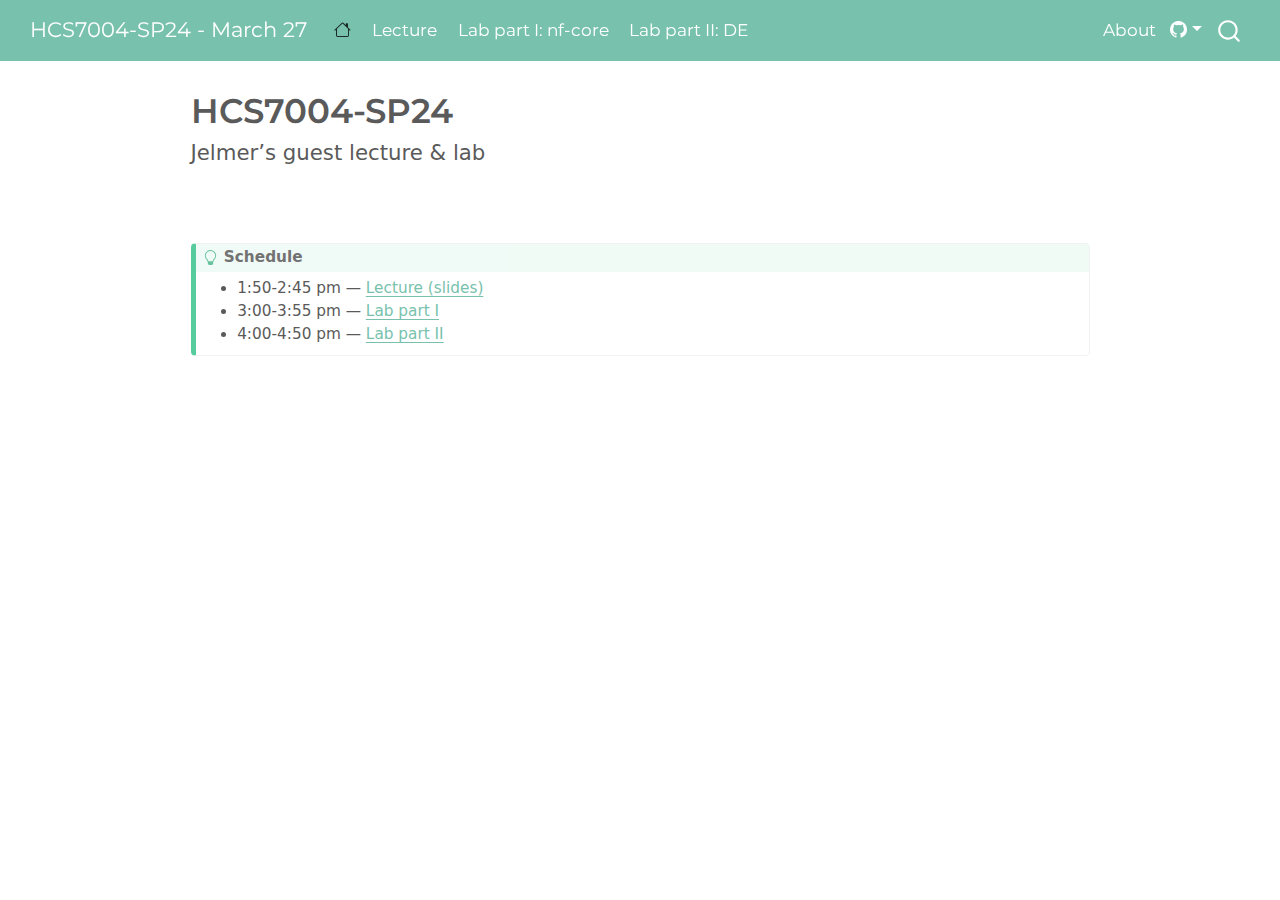
==== index.html @ 6744aa18 "Built site for gh-pages" ====
<!DOCTYPE html>
<html xmlns="http://www.w3.org/1999/xhtml" lang="en" xml:lang="en"><head>

<meta charset="utf-8">
<meta name="generator" content="quarto-1.4.549">

<meta name="viewport" content="width=device-width, initial-scale=1.0, user-scalable=yes">


<title>HCS7004-SP24 - March 27 - HCS7004-SP24</title>
<style>
code{white-space: pre-wrap;}
span.smallcaps{font-variant: small-caps;}
div.columns{display: flex; gap: min(4vw, 1.5em);}
div.column{flex: auto; overflow-x: auto;}
div.hanging-indent{margin-left: 1.5em; text-indent: -1.5em;}
ul.task-list{list-style: none;}
ul.task-list li input[type="checkbox"] {
  width: 0.8em;
  margin: 0 0.8em 0.2em -1em; /* quarto-specific, see https://github.com/quarto-dev/quarto-cli/issues/4556 */ 
  vertical-align: middle;
}
</style>


<script src="site_libs/quarto-nav/quarto-nav.js"></script>
<script src="site_libs/quarto-nav/headroom.min.js"></script>
<script src="site_libs/clipboard/clipboard.min.js"></script>
<script src="site_libs/quarto-search/autocomplete.umd.js"></script>
<script src="site_libs/quarto-search/fuse.min.js"></script>
<script src="site_libs/quarto-search/quarto-search.js"></script>
<meta name="quarto:offset" content="./">
<script src="site_libs/quarto-html/quarto.js"></script>
<script src="site_libs/quarto-html/popper.min.js"></script>
<script src="site_libs/quarto-html/tippy.umd.min.js"></script>
<script src="site_libs/quarto-html/anchor.min.js"></script>
<link href="site_libs/quarto-html/tippy.css" rel="stylesheet">
<link href="site_libs/quarto-html/quarto-syntax-highlighting.css" rel="stylesheet" id="quarto-text-highlighting-styles">
<script src="site_libs/bootstrap/bootstrap.min.js"></script>
<link href="site_libs/bootstrap/bootstrap-icons.css" rel="stylesheet">
<link href="site_libs/bootstrap/bootstrap.min.css" rel="stylesheet" id="quarto-bootstrap" data-mode="light">
<script id="quarto-search-options" type="application/json">{
  "location": "navbar",
  "copy-button": false,
  "collapse-after": 3,
  "panel-placement": "end",
  "type": "overlay",
  "limit": 50,
  "keyboard-shortcut": [
    "f",
    "/",
    "s"
  ],
  "show-item-context": false,
  "language": {
    "search-no-results-text": "No results",
    "search-matching-documents-text": "matching documents",
    "search-copy-link-title": "Copy link to search",
    "search-hide-matches-text": "Hide additional matches",
    "search-more-match-text": "more match in this document",
    "search-more-matches-text": "more matches in this document",
    "search-clear-button-title": "Clear",
    "search-text-placeholder": "",
    "search-detached-cancel-button-title": "Cancel",
    "search-submit-button-title": "Submit",
    "search-label": "Search"
  }
}</script>


<link rel="stylesheet" href="styles.css">
</head>

<body class="nav-fixed fullcontent">

<div id="quarto-search-results"></div>
  <header id="quarto-header" class="headroom fixed-top">
    <nav class="navbar navbar-expand-lg " data-bs-theme="dark">
      <div class="navbar-container container-fluid">
      <div class="navbar-brand-container mx-auto">
    <a class="navbar-brand" href="./index.html">
    <span class="navbar-title">HCS7004-SP24 - March 27</span>
    </a>
  </div>
            <div id="quarto-search" class="" title="Search"></div>
          <button class="navbar-toggler" type="button" data-bs-toggle="collapse" data-bs-target="#navbarCollapse" aria-controls="navbarCollapse" aria-expanded="false" aria-label="Toggle navigation" onclick="if (window.quartoToggleHeadroom) { window.quartoToggleHeadroom(); }">
  <span class="navbar-toggler-icon"></span>
</button>
          <div class="collapse navbar-collapse" id="navbarCollapse">
            <ul class="navbar-nav navbar-nav-scroll me-auto">
  <li class="nav-item">
    <a class="nav-link active" href="./index.html" aria-current="page"> <i class="bi bi-house" role="img">
</i> 
<span class="menu-text"> </span></a>
  </li>  
  <li class="nav-item">
    <a class="nav-link" href="./lecture.html"> 
<span class="menu-text">Lecture</span></a>
  </li>  
  <li class="nav-item">
    <a class="nav-link" href="./lab1.html"> 
<span class="menu-text">Lab part I: nf-core</span></a>
  </li>  
  <li class="nav-item">
    <a class="nav-link" href="./lab2.html"> 
<span class="menu-text">Lab part II: DE</span></a>
  </li>  
</ul>
            <ul class="navbar-nav navbar-nav-scroll ms-auto">
  <li class="nav-item">
    <a class="nav-link" href="./about.html"> 
<span class="menu-text">About</span></a>
  </li>  
</ul>
          </div> <!-- /navcollapse -->
          <div class="quarto-navbar-tools">
    <div class="dropdown">
      <a href="" title="" id="quarto-navigation-tool-dropdown-0" class="quarto-navigation-tool dropdown-toggle px-1" data-bs-toggle="dropdown" aria-expanded="false" aria-label=""><i class="bi bi-github"></i></a>
      <ul class="dropdown-menu dropdown-menu-end" aria-labelledby="quarto-navigation-tool-dropdown-0">
          <li>
            <a class="dropdown-item quarto-navbar-tools-item" href="https://github.com/jelmerp/HCS7004-SP24">
            Source Code
            </a>
          </li>
          <li>
            <a class="dropdown-item quarto-navbar-tools-item" href="https://github.com/jelmerp/HCS7004-SP24/issues/new">
            Report an Issue
            </a>
          </li>
      </ul>
    </div>
</div>
      </div> <!-- /container-fluid -->
    </nav>
</header>
<!-- content -->
<div id="quarto-content" class="quarto-container page-columns page-rows-contents page-layout-article page-navbar">
<!-- sidebar -->
<!-- margin-sidebar -->
    
<!-- main -->
<main class="content" id="quarto-document-content">

<header id="title-block-header" class="quarto-title-block default">
<div class="quarto-title">
<h1 class="title">HCS7004-SP24</h1>
<p class="subtitle lead">Jelmer’s guest lecture &amp; lab</p>
</div>



<div class="quarto-title-meta">

    
  
    
  </div>
  


</header>


<p><br></p>
<div class="callout callout-style-default callout-tip callout-titled">
<div class="callout-header d-flex align-content-center">
<div class="callout-icon-container">
<i class="callout-icon"></i>
</div>
<div class="callout-title-container flex-fill">
Schedule
</div>
</div>
<div class="callout-body-container callout-body">
<ul>
<li>1:50-2:45 pm — <a href="./lecture.html">Lecture (slides)</a></li>
<li>3:00-3:55 pm — <a href="./lab1.html">Lab part I</a></li>
<li>4:00-4:50 pm — <a href="lab2/qmd">Lab part II</a></li>
</ul>
</div>
</div>



<a onclick="window.scrollTo(0, 0); return false;" role="button" id="quarto-back-to-top"><i class="bi bi-arrow-up"></i> Back to top</a></main> <!-- /main -->
<script id="quarto-html-after-body" type="application/javascript">
window.document.addEventListener("DOMContentLoaded", function (event) {
  const toggleBodyColorMode = (bsSheetEl) => {
    const mode = bsSheetEl.getAttribute("data-mode");
    const bodyEl = window.document.querySelector("body");
    if (mode === "dark") {
      bodyEl.classList.add("quarto-dark");
      bodyEl.classList.remove("quarto-light");
    } else {
      bodyEl.classList.add("quarto-light");
      bodyEl.classList.remove("quarto-dark");
    }
  }
  const toggleBodyColorPrimary = () => {
    const bsSheetEl = window.document.querySelector("link#quarto-bootstrap");
    if (bsSheetEl) {
      toggleBodyColorMode(bsSheetEl);
    }
  }
  toggleBodyColorPrimary();  
  const icon = "";
  const anchorJS = new window.AnchorJS();
  anchorJS.options = {
    placement: 'right',
    icon: icon
  };
  anchorJS.add('.anchored');
  const isCodeAnnotation = (el) => {
    for (const clz of el.classList) {
      if (clz.startsWith('code-annotation-')) {                     
        return true;
      }
    }
    return false;
  }
  const clipboard = new window.ClipboardJS('.code-copy-button', {
    text: function(trigger) {
      const codeEl = trigger.previousElementSibling.cloneNode(true);
      for (const childEl of codeEl.children) {
        if (isCodeAnnotation(childEl)) {
          childEl.remove();
        }
      }
      return codeEl.innerText;
    }
  });
  clipboard.on('success', function(e) {
    // button target
    const button = e.trigger;
    // don't keep focus
    button.blur();
    // flash "checked"
    button.classList.add('code-copy-button-checked');
    var currentTitle = button.getAttribute("title");
    button.setAttribute("title", "Copied!");
    let tooltip;
    if (window.bootstrap) {
      button.setAttribute("data-bs-toggle", "tooltip");
      button.setAttribute("data-bs-placement", "left");
      button.setAttribute("data-bs-title", "Copied!");
      tooltip = new bootstrap.Tooltip(button, 
        { trigger: "manual", 
          customClass: "code-copy-button-tooltip",
          offset: [0, -8]});
      tooltip.show();    
    }
    setTimeout(function() {
      if (tooltip) {
        tooltip.hide();
        button.removeAttribute("data-bs-title");
        button.removeAttribute("data-bs-toggle");
        button.removeAttribute("data-bs-placement");
      }
      button.setAttribute("title", currentTitle);
      button.classList.remove('code-copy-button-checked');
    }, 1000);
    // clear code selection
    e.clearSelection();
  });
  function tippyHover(el, contentFn, onTriggerFn, onUntriggerFn) {
    const config = {
      allowHTML: true,
      maxWidth: 500,
      delay: 100,
      arrow: false,
      appendTo: function(el) {
          return el.parentElement;
      },
      interactive: true,
      interactiveBorder: 10,
      theme: 'quarto',
      placement: 'bottom-start',
    };
    if (contentFn) {
      config.content = contentFn;
    }
    if (onTriggerFn) {
      config.onTrigger = onTriggerFn;
    }
    if (onUntriggerFn) {
      config.onUntrigger = onUntriggerFn;
    }
    window.tippy(el, config); 
  }
  const noterefs = window.document.querySelectorAll('a[role="doc-noteref"]');
  for (var i=0; i<noterefs.length; i++) {
    const ref = noterefs[i];
    tippyHover(ref, function() {
      // use id or data attribute instead here
      let href = ref.getAttribute('data-footnote-href') || ref.getAttribute('href');
      try { href = new URL(href).hash; } catch {}
      const id = href.replace(/^#\/?/, "");
      const note = window.document.getElementById(id);
      return note.innerHTML;
    });
  }
  const xrefs = window.document.querySelectorAll('a.quarto-xref');
  const processXRef = (id, note) => {
    // Strip column container classes
    const stripColumnClz = (el) => {
      el.classList.remove("page-full", "page-columns");
      if (el.children) {
        for (const child of el.children) {
          stripColumnClz(child);
        }
      }
    }
    stripColumnClz(note)
    if (id === null || id.startsWith('sec-')) {
      // Special case sections, only their first couple elements
      const container = document.createElement("div");
      if (note.children && note.children.length > 2) {
        container.appendChild(note.children[0].cloneNode(true));
        for (let i = 1; i < note.children.length; i++) {
          const child = note.children[i];
          if (child.tagName === "P" && child.innerText === "") {
            continue;
          } else {
            container.appendChild(child.cloneNode(true));
            break;
          }
        }
        if (window.Quarto?.typesetMath) {
          window.Quarto.typesetMath(container);
        }
        return container.innerHTML
      } else {
        if (window.Quarto?.typesetMath) {
          window.Quarto.typesetMath(note);
        }
        return note.innerHTML;
      }
    } else {
      // Remove any anchor links if they are present
      const anchorLink = note.querySelector('a.anchorjs-link');
      if (anchorLink) {
        anchorLink.remove();
      }
      if (window.Quarto?.typesetMath) {
        window.Quarto.typesetMath(note);
      }
      // TODO in 1.5, we should make sure this works without a callout special case
      if (note.classList.contains("callout")) {
        return note.outerHTML;
      } else {
        return note.innerHTML;
      }
    }
  }
  for (var i=0; i<xrefs.length; i++) {
    const xref = xrefs[i];
    tippyHover(xref, undefined, function(instance) {
      instance.disable();
      let url = xref.getAttribute('href');
      let hash = undefined; 
      if (url.startsWith('#')) {
        hash = url;
      } else {
        try { hash = new URL(url).hash; } catch {}
      }
      if (hash) {
        const id = hash.replace(/^#\/?/, "");
        const note = window.document.getElementById(id);
        if (note !== null) {
          try {
            const html = processXRef(id, note.cloneNode(true));
            instance.setContent(html);
          } finally {
            instance.enable();
            instance.show();
          }
        } else {
          // See if we can fetch this
          fetch(url.split('#')[0])
          .then(res => res.text())
          .then(html => {
            const parser = new DOMParser();
            const htmlDoc = parser.parseFromString(html, "text/html");
            const note = htmlDoc.getElementById(id);
            if (note !== null) {
              const html = processXRef(id, note);
              instance.setContent(html);
            } 
          }).finally(() => {
            instance.enable();
            instance.show();
          });
        }
      } else {
        // See if we can fetch a full url (with no hash to target)
        // This is a special case and we should probably do some content thinning / targeting
        fetch(url)
        .then(res => res.text())
        .then(html => {
          const parser = new DOMParser();
          const htmlDoc = parser.parseFromString(html, "text/html");
          const note = htmlDoc.querySelector('main.content');
          if (note !== null) {
            // This should only happen for chapter cross references
            // (since there is no id in the URL)
            // remove the first header
            if (note.children.length > 0 && note.children[0].tagName === "HEADER") {
              note.children[0].remove();
            }
            const html = processXRef(null, note);
            instance.setContent(html);
          } 
        }).finally(() => {
          instance.enable();
          instance.show();
        });
      }
    }, function(instance) {
    });
  }
      let selectedAnnoteEl;
      const selectorForAnnotation = ( cell, annotation) => {
        let cellAttr = 'data-code-cell="' + cell + '"';
        let lineAttr = 'data-code-annotation="' +  annotation + '"';
        const selector = 'span[' + cellAttr + '][' + lineAttr + ']';
        return selector;
      }
      const selectCodeLines = (annoteEl) => {
        const doc = window.document;
        const targetCell = annoteEl.getAttribute("data-target-cell");
        const targetAnnotation = annoteEl.getAttribute("data-target-annotation");
        const annoteSpan = window.document.querySelector(selectorForAnnotation(targetCell, targetAnnotation));
        const lines = annoteSpan.getAttribute("data-code-lines").split(",");
        const lineIds = lines.map((line) => {
          return targetCell + "-" + line;
        })
        let top = null;
        let height = null;
        let parent = null;
        if (lineIds.length > 0) {
            //compute the position of the single el (top and bottom and make a div)
            const el = window.document.getElementById(lineIds[0]);
            top = el.offsetTop;
            height = el.offsetHeight;
            parent = el.parentElement.parentElement;
          if (lineIds.length > 1) {
            const lastEl = window.document.getElementById(lineIds[lineIds.length - 1]);
            const bottom = lastEl.offsetTop + lastEl.offsetHeight;
            height = bottom - top;
          }
          if (top !== null && height !== null && parent !== null) {
            // cook up a div (if necessary) and position it 
            let div = window.document.getElementById("code-annotation-line-highlight");
            if (div === null) {
              div = window.document.createElement("div");
              div.setAttribute("id", "code-annotation-line-highlight");
              div.style.position = 'absolute';
              parent.appendChild(div);
            }
            div.style.top = top - 2 + "px";
            div.style.height = height + 4 + "px";
            div.style.left = 0;
            let gutterDiv = window.document.getElementById("code-annotation-line-highlight-gutter");
            if (gutterDiv === null) {
              gutterDiv = window.document.createElement("div");
              gutterDiv.setAttribute("id", "code-annotation-line-highlight-gutter");
              gutterDiv.style.position = 'absolute';
              const codeCell = window.document.getElementById(targetCell);
              const gutter = codeCell.querySelector('.code-annotation-gutter');
              gutter.appendChild(gutterDiv);
            }
            gutterDiv.style.top = top - 2 + "px";
            gutterDiv.style.height = height + 4 + "px";
          }
          selectedAnnoteEl = annoteEl;
        }
      };
      const unselectCodeLines = () => {
        const elementsIds = ["code-annotation-line-highlight", "code-annotation-line-highlight-gutter"];
        elementsIds.forEach((elId) => {
          const div = window.document.getElementById(elId);
          if (div) {
            div.remove();
          }
        });
        selectedAnnoteEl = undefined;
      };
        // Handle positioning of the toggle
    window.addEventListener(
      "resize",
      throttle(() => {
        elRect = undefined;
        if (selectedAnnoteEl) {
          selectCodeLines(selectedAnnoteEl);
        }
      }, 10)
    );
    function throttle(fn, ms) {
    let throttle = false;
    let timer;
      return (...args) => {
        if(!throttle) { // first call gets through
            fn.apply(this, args);
            throttle = true;
        } else { // all the others get throttled
            if(timer) clearTimeout(timer); // cancel #2
            timer = setTimeout(() => {
              fn.apply(this, args);
              timer = throttle = false;
            }, ms);
        }
      };
    }
      // Attach click handler to the DT
      const annoteDls = window.document.querySelectorAll('dt[data-target-cell]');
      for (const annoteDlNode of annoteDls) {
        annoteDlNode.addEventListener('click', (event) => {
          const clickedEl = event.target;
          if (clickedEl !== selectedAnnoteEl) {
            unselectCodeLines();
            const activeEl = window.document.querySelector('dt[data-target-cell].code-annotation-active');
            if (activeEl) {
              activeEl.classList.remove('code-annotation-active');
            }
            selectCodeLines(clickedEl);
            clickedEl.classList.add('code-annotation-active');
          } else {
            // Unselect the line
            unselectCodeLines();
            clickedEl.classList.remove('code-annotation-active');
          }
        });
      }
  const findCites = (el) => {
    const parentEl = el.parentElement;
    if (parentEl) {
      const cites = parentEl.dataset.cites;
      if (cites) {
        return {
          el,
          cites: cites.split(' ')
        };
      } else {
        return findCites(el.parentElement)
      }
    } else {
      return undefined;
    }
  };
  var bibliorefs = window.document.querySelectorAll('a[role="doc-biblioref"]');
  for (var i=0; i<bibliorefs.length; i++) {
    const ref = bibliorefs[i];
    const citeInfo = findCites(ref);
    if (citeInfo) {
      tippyHover(citeInfo.el, function() {
        var popup = window.document.createElement('div');
        citeInfo.cites.forEach(function(cite) {
          var citeDiv = window.document.createElement('div');
          citeDiv.classList.add('hanging-indent');
          citeDiv.classList.add('csl-entry');
          var biblioDiv = window.document.getElementById('ref-' + cite);
          if (biblioDiv) {
            citeDiv.innerHTML = biblioDiv.innerHTML;
          }
          popup.appendChild(citeDiv);
        });
        return popup.innerHTML;
      });
    }
  }
});
</script>
</div> <!-- /content -->




</body></html>
---- site_libs/quarto-html/tippy.css ----
.tippy-box[data-animation=fade][data-state=hidden]{opacity:0}[data-tippy-root]{max-width:calc(100vw - 10px)}.tippy-box{position:relative;background-color:#333;color:#fff;border-radius:4px;font-size:14px;line-height:1.4;white-space:normal;outline:0;transition-property:transform,visibility,opacity}.tippy-box[data-placement^=top]>.tippy-arrow{bottom:0}.tippy-box[data-placement^=top]>.tippy-arrow:before{bottom:-7px;left:0;border-width:8px 8px 0;border-top-color:initial;transform-origin:center top}.tippy-box[data-placement^=bottom]>.tippy-arrow{top:0}.tippy-box[data-placement^=bottom]>.tippy-arrow:before{top:-7px;left:0;border-width:0 8px 8px;border-bottom-color:initial;transform-origin:center bottom}.tippy-box[data-placement^=left]>.tippy-arrow{right:0}.tippy-box[data-placement^=left]>.tippy-arrow:before{border-width:8px 0 8px 8px;border-left-color:initial;right:-7px;transform-origin:center left}.tippy-box[data-placement^=right]>.tippy-arrow{left:0}.tippy-box[data-placement^=right]>.tippy-arrow:before{left:-7px;border-width:8px 8px 8px 0;border-right-color:initial;transform-origin:center right}.tippy-box[data-inertia][data-state=visible]{transition-timing-function:cubic-bezier(.54,1.5,.38,1.11)}.tippy-arrow{width:16px;height:16px;color:#333}.tippy-arrow:before{content:"";position:absolute;border-color:transparent;border-style:solid}.tippy-content{position:relative;padding:5px 9px;z-index:1}
---- site_libs/quarto-html/quarto-syntax-highlighting.css ----
/* quarto syntax highlight colors */
:root {
  --quarto-hl-al-color: #95da4c;
  --quarto-hl-an-color: #50a14f;
  --quarto-hl-at-color: #a626a4;
  --quarto-hl-bn-color: #986801;
  --quarto-hl-bu-color: #a626a4;
  --quarto-hl-ch-color: #50a14f;
  --quarto-hl-co-color: #a0a1a7;
  --quarto-hl-cv-color: #e45649;
  --quarto-hl-cn-color: #986801;
  --quarto-hl-cf-color: #a626a4;
  --quarto-hl-dt-color: #a626a4;
  --quarto-hl-dv-color: #986801;
  --quarto-hl-do-color: #e45649;
  --quarto-hl-er-color: #f44747;
  --quarto-hl-ex-color: #4078f2;
  --quarto-hl-fl-color: #986801;
  --quarto-hl-fu-color: #4078f2;
  --quarto-hl-im-color: #50a14f;
  --quarto-hl-in-color: #c45b00;
  --quarto-hl-kw-color: #a626a4;
  --quarto-hl-op-color: #a626a4;
  --quarto-hl-pp-color: #a626a4;
  --quarto-hl-re-color: #2980b9;
  --quarto-hl-sc-color: #0184bc;
  --quarto-hl-ss-color: #da4453;
  --quarto-hl-st-color: #50a14f;
  --quarto-hl-va-color: #e45649;
  --quarto-hl-vs-color: #da4453;
  --quarto-hl-wa-color: #da4453;
}

/* other quarto variables */
:root {
  --quarto-font-monospace: SFMono-Regular, Menlo, Monaco, Consolas, "Liberation Mono", "Courier New", monospace;
}

code span.al {
  background-color: #4d1f24;
  font-weight: bold;
  color: #95da4c;
}

code span.an {
  color: #50a14f;
}

code span.at {
  color: #a626a4;
}

code span.bn {
  color: #986801;
}

code span.bu {
  color: #a626a4;
}

code span.ch {
  color: #50a14f;
}

code span.co {
  font-style: italic;
  color: #a0a1a7;
}

code span.cv {
  font-style: italic;
  color: #e45649;
}

code span.cn {
  color: #986801;
}

code span.cf {
  color: #a626a4;
}

code span.dt {
  color: #a626a4;
}

code span.dv {
  color: #986801;
}

code span.do {
  color: #e45649;
}

code span.er {
  color: #f44747;
  text-decoration: underline;
}

code span.ex {
  font-weight: bold;
  color: #4078f2;
}

code span.fl {
  color: #986801;
}

code span.fu {
  color: #4078f2;
}

code span.im {
  color: #50a14f;
}

code span.in {
  color: #c45b00;
}

code span.kw {
  color: #a626a4;
}

pre > code.sourceCode > span {
  color: #383a42;
}

code span {
  color: #383a42;
}

code.sourceCode > span {
  color: #383a42;
}

div.sourceCode,
div.sourceCode pre.sourceCode {
  color: #383a42;
}

code span.op {
  color: #a626a4;
}

code span.pp {
  color: #a626a4;
}

code span.re {
  background-color: #153042;
  color: #2980b9;
}

code span.sc {
  color: #0184bc;
}

code span.ss {
  color: #da4453;
}

code span.st {
  color: #50a14f;
}

code span.va {
  color: #e45649;
}

code span.vs {
  color: #da4453;
}

code span.wa {
  color: #da4453;
}

.prevent-inlining {
  content: "</";
}

/*# sourceMappingURL=debc5d5d77c3f9108843748ff7464032.css.map */
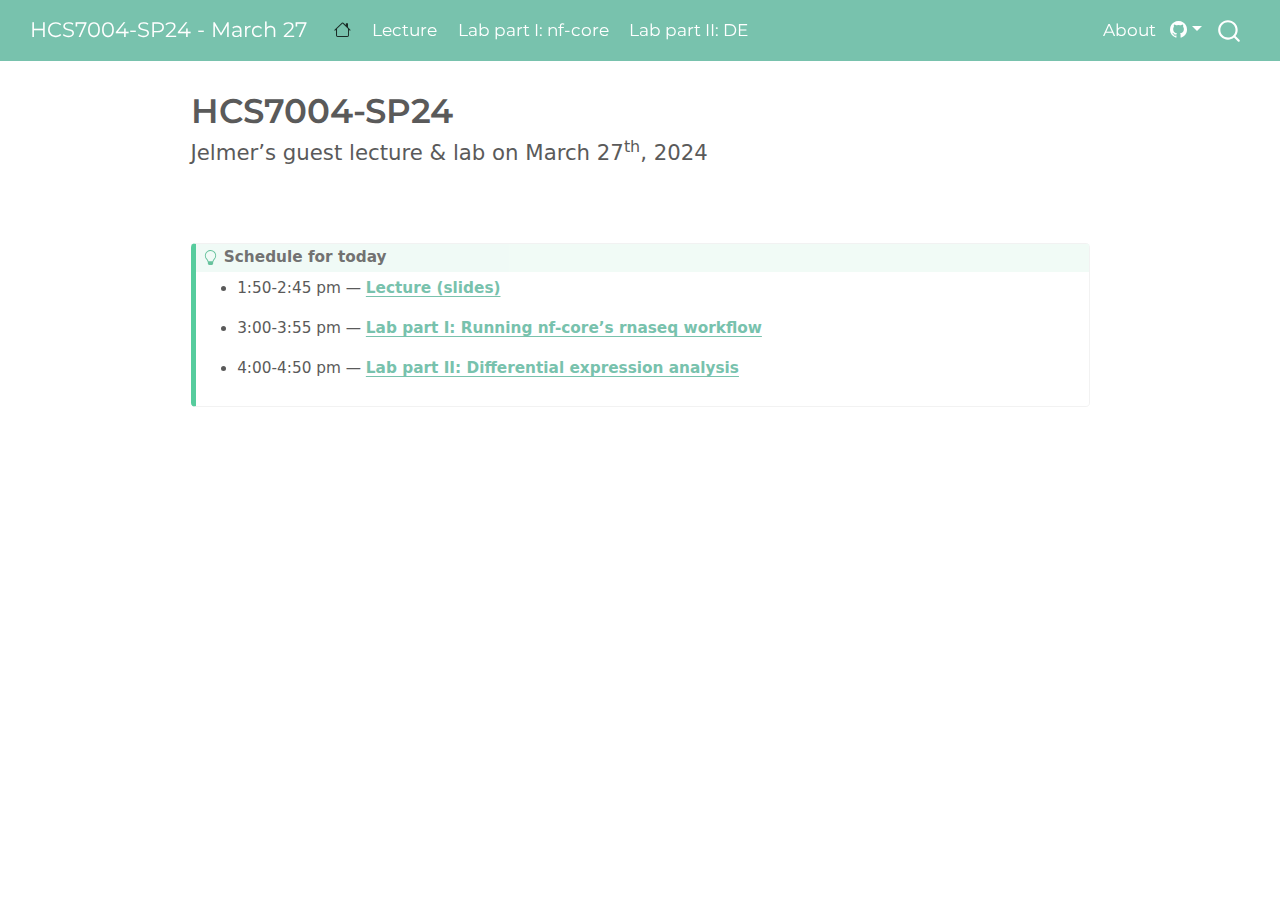
==== commit 6f77c9aa: "Built site for gh-pages" ====
--- a/index.html
+++ b/index.html
@@ -144,7 +144,7 @@
 <header id="title-block-header" class="quarto-title-block default">
 <div class="quarto-title">
 <h1 class="title">HCS7004-SP24</h1>
-<p class="subtitle lead">Jelmer’s guest lecture &amp; lab</p>
+<p class="subtitle lead">Jelmer’s guest lecture &amp; lab on March 27<sup>th</sup>, 2024</p>
 </div>
 
 
@@ -168,14 +168,14 @@
 <i class="callout-icon"></i>
 </div>
 <div class="callout-title-container flex-fill">
-Schedule
+Schedule for today
 </div>
 </div>
 <div class="callout-body-container callout-body">
 <ul>
-<li>1:50-2:45 pm — <a href="./lecture.html">Lecture (slides)</a></li>
-<li>3:00-3:55 pm — <a href="./lab1.html">Lab part I</a></li>
-<li>4:00-4:50 pm — <a href="lab2/qmd">Lab part II</a></li>
+<li><p>1:50-2:45 pm — <a href="./lecture.html"><strong>Lecture (slides)</strong></a></p></li>
+<li><p>3:00-3:55 pm — <a href="./lab1.html"><strong>Lab part I: Running nf-core’s rnaseq workflow</strong></a></p></li>
+<li><p>4:00-4:50 pm — <a href="lab2/qmd"><strong>Lab part II: Differential expression analysis</strong></a></p></li>
 </ul>
 </div>
 </div>
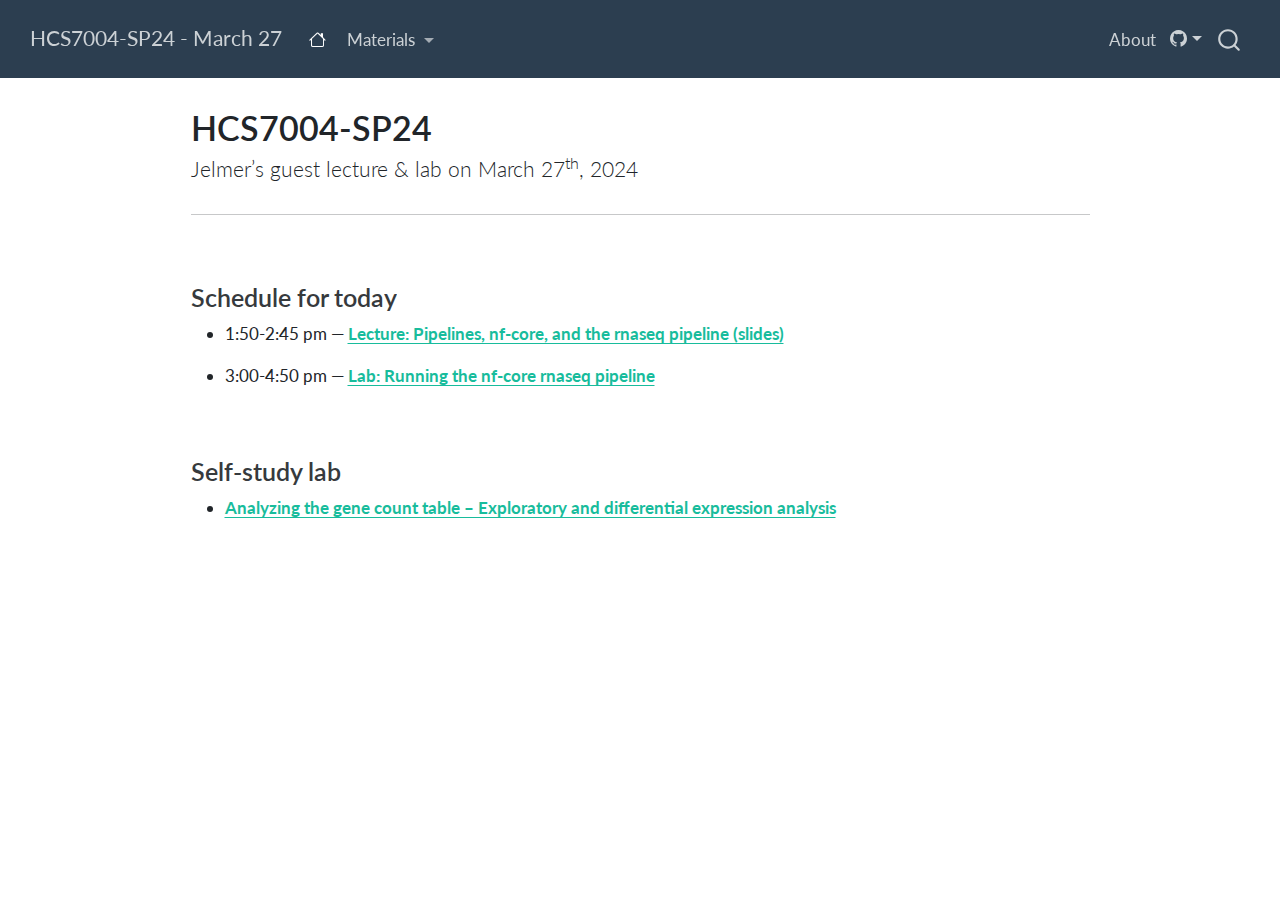
==== commit 98330c3f: "Built site for gh-pages" ====
--- a/index.html
+++ b/index.html
@@ -93,18 +93,25 @@
 </i> 
 <span class="menu-text"> </span></a>
   </li>  
-  <li class="nav-item">
-    <a class="nav-link" href="./lecture.html"> 
-<span class="menu-text">Lecture</span></a>
+  <li class="nav-item dropdown ">
+    <a class="nav-link dropdown-toggle" href="#" id="nav-menu-materials" role="button" data-bs-toggle="dropdown" aria-expanded="false">
+ <span class="menu-text">Materials</span>
+    </a>
+    <ul class="dropdown-menu" aria-labelledby="nav-menu-materials">    
+        <li>
+    <a class="dropdown-item" href="./lecture.html">
+ <span class="dropdown-text"><strong>Lecture</strong>: Pipelines, nf-core, and the rnaseq pipeline</span></a>
   </li>  
-  <li class="nav-item">
-    <a class="nav-link" href="./lab1.html"> 
-<span class="menu-text">Lab part I: nf-core</span></a>
+        <li>
+    <a class="dropdown-item" href="./lab1.html">
+ <span class="dropdown-text"><strong>Lab</strong>: Running the nf-core rnaseq pipeline</span></a>
   </li>  
-  <li class="nav-item">
-    <a class="nav-link" href="./lab2.html"> 
-<span class="menu-text">Lab part II: DE</span></a>
+        <li>
+    <a class="dropdown-item" href="./lab2.html">
+ <span class="dropdown-text"><strong>Self-study</strong>: Gene count table analysis</span></a>
   </li>  
+    </ul>
+  </li>
 </ul>
             <ul class="navbar-nav navbar-nav-scroll ms-auto">
   <li class="nav-item">
@@ -161,26 +168,24 @@
 </header>
 
 
+<hr>
 <p><br></p>
-<div class="callout callout-style-default callout-tip callout-titled">
-<div class="callout-header d-flex align-content-center">
-<div class="callout-icon-container">
-<i class="callout-icon"></i>
-</div>
-<div class="callout-title-container flex-fill">
-Schedule for today
-</div>
-</div>
-<div class="callout-body-container callout-body">
+<section id="schedule-for-today" class="level3">
+<h3 class="anchored" data-anchor-id="schedule-for-today">Schedule for today</h3>
 <ul>
-<li><p>1:50-2:45 pm — <a href="./lecture.html"><strong>Lecture (slides)</strong></a></p></li>
-<li><p>3:00-3:55 pm — <a href="./lab1.html"><strong>Lab part I: Running nf-core’s rnaseq workflow</strong></a></p></li>
-<li><p>4:00-4:50 pm — <a href="lab2/qmd"><strong>Lab part II: Differential expression analysis</strong></a></p></li>
+<li><p>1:50-2:45 pm — <a href="./lecture.html"><strong>Lecture: Pipelines, nf-core, and the rnaseq pipeline (slides)</strong></a></p></li>
+<li><p>3:00-4:50 pm — <a href="./lab1.html"><strong>Lab: Running the nf-core rnaseq pipeline</strong></a></p></li>
 </ul>
-</div>
-</div>
-
-
+<p><br></p>
+</section>
+<section id="self-study-lab" class="level3">
+<h3 class="anchored" data-anchor-id="self-study-lab">Self-study lab</h3>
+<ul>
+<li><a href="./lab2.html"><strong>Analyzing the gene count table – Exploratory and differential expression analysis</strong></a></li>
+</ul>
+
+
+</section>
 
 <a onclick="window.scrollTo(0, 0); return false;" role="button" id="quarto-back-to-top"><i class="bi bi-arrow-up"></i> Back to top</a></main> <!-- /main -->
 <script id="quarto-html-after-body" type="application/javascript">
